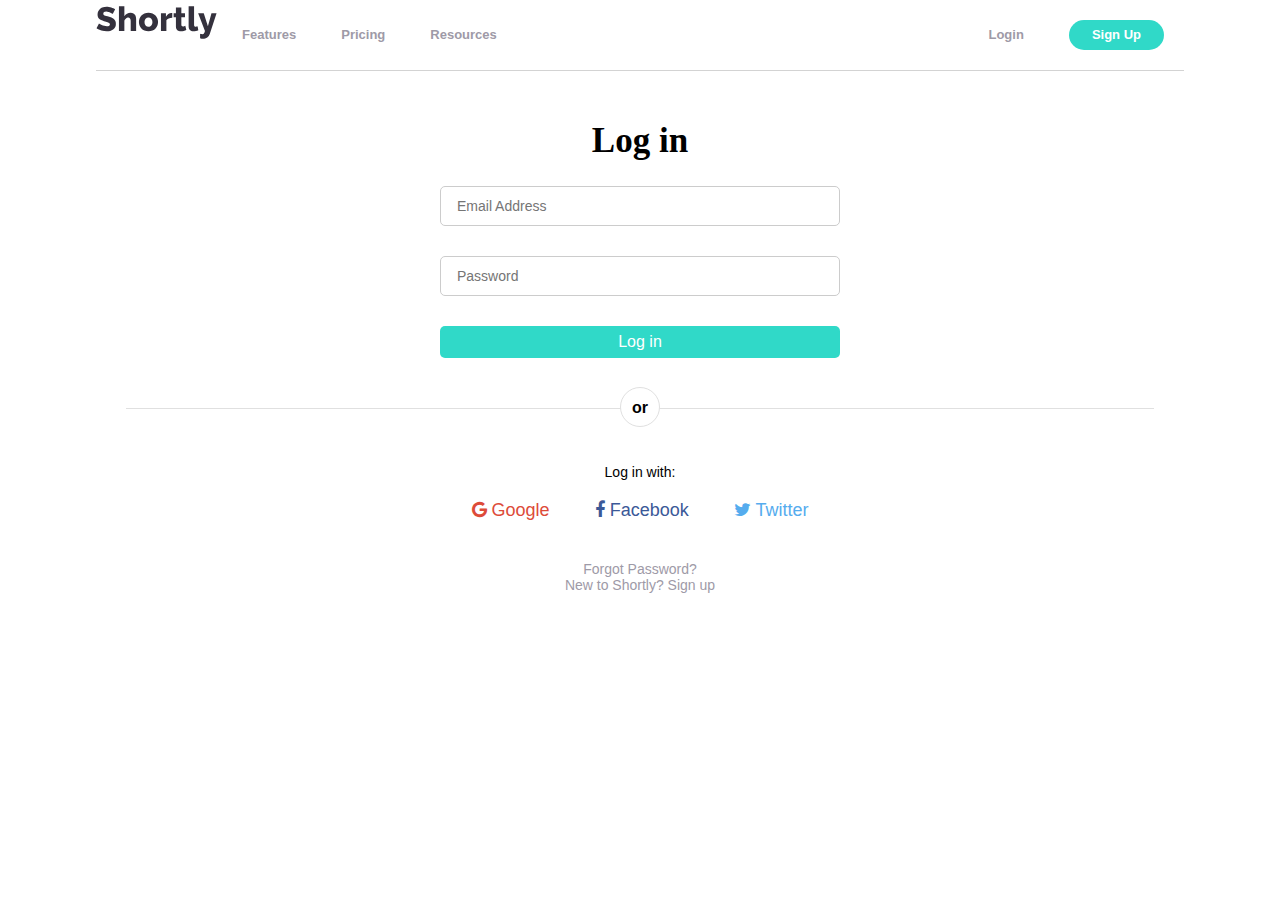
==== login.html @ 2e0719b1 "first commit" ====
<!DOCTYPE html>
<html lang="en">

<head>
    <meta charset="UTF-8">
    <meta name="viewport" content="width=device-width, initial-scale=1.0">
    <link rel="stylesheet" href="/css/signup.css">
    <link rel="stylesheet" media="screen and (max-width: 700px)" href="css/mobile.css"/>
    <link rel="stylesheet" href="https://cdnjs.cloudflare.com/ajax/libs/font-awesome/4.7.0/css/font-awesome.min.css">
    <meta http-equiv="X-UA-Compatible" content="ie=edge">
    <title>Log in</title>
</head>

<body>

    <header class="page-header">
        <div class="container">
          <nav class="navbar" id= "mynavbar">
            <ul class="left-nav">
              <img src="./images/logo.svg" />
              <li><a href="/index.html">Features</a></li>
              <li><a href="/pricing.html">Pricing</a></li>
              <li><a href="/Resources.html">Resources</a></li>
            </ul>
            <!-- .left-nav -->
    
            <ul class="right-nav">
              <li><a href="/login.html">Login</a></li>
              <li><a href="/signup.html" class="btn btn-primary">Sign Up</a></li>
            </ul>
            <!-- .right-nav -->
             <a href="javascript:void(0);" class="icon-" onclick="myFunction()">
              <i class="fa fa-bars"></i>
            </a>
          </nav>
        </div>
        
    </header>
    <div class="container">
        <section class="sign-up-section">

            <form class="sign-up-form" id="form" action="">

                <h1 class="heading">Log in </h1>

                <div class="form-container">
                    <div class="input-container">
                        <input type="email" class="form-input" id="email" name="email" placeholder="Email Address">
                    </div>
                    <p class="errorMsg"></p>
                </div>

                <div class="form-container">
                    <div class="input-container">
                        <input type="password" class="form-input" id="password" name="password" placeholder="Password"
                            type="password">
                    </div>
                    <p class="errorMsg"></p>
                </div>
                <button type="submit" class="btn btn-login"> Log in</button>

                <div class="or-separator">
                    <b>or</b>
                </div>

                <div class="sub-form">
                    <p> Log in with:</p>
                </div>

                <div class="social-media-btn">
                    <a href="#" class="btn-smG"><i class="fa fa-google"></i> Google</a>
                    <a href="#" class="btn-smF"><i class="fa fa-facebook"></i> Facebook</a>
                    <a href="#" class="btn-smT"><i class="fa fa-twitter"></i> Twitter</a>
                </div>

            </form>

            <div class="sub-form">
                <div>
                    <a href="#">Forgot Password? </a>
                </div>
                <div>
                    <a href="./js/signup.js">New to Shortly? Sign up </a>
                </div>

            </div>

        </section>
    </div>

    <script src="js/login.js"></script>
    <script src="./js/url.js"></script>
</body>
---- css/signup.css ----
:root {
    font-size: 62.5%;
}

* {
    padding: 0;
    margin: 0;
    box-sizing: border-box;
}

body {
    font-family: Arial, Helvetica, sans-serif;
    font-size: 1.8rem;
}

/*navbar*/

.container {
    width: 85%;
    margin: 0px auto;
}

/*page-header & navbar*/

.page-header {
    /* padding: 2rem; */
}

.navbar {
    display: flex;
    justify-content: space-between;
}

.navbar ul li {
    display: inline-block;
    /* margin: 2rem; */
    font-size: 1.3rem;
    font-weight: bolder;
}

.navbar a {
    text-decoration: none;
    color: hsl(257, 7%, 63%);
    transition: 0.2s;
    display: inline-block;
    line-height: 30px;
    height: 30px;
    margin: 2rem;
}

.navbar a:hover {
    color: #222026;
}

a.nav-logo {
    color: #222026;
    font-weight: bold;
}

.navbar .icon- {
display: none;
}



/*Additional style to navbar*/
.navbar {
    border-bottom: 1px solid #D3D3D3;
}

/*Main Form*/

.heading {
    font-size: 3.5rem;
    font-family: Cambria, Cochin, Georgia, Times, 'Times New Roman', serif;
    text-align: center;
    padding-bottom: 10px;
    margin: 0 0 15px;
}

.sign-up-section {
    padding-top: 20px;
    /* max-width: 1200px; */
    margin: auto;
    position:relative;
    text-align: center;
    margin: auto;
}

.form-container {
    margin-bottom: 30px;
    
}

/*error messages*/
.errorMsg {
    font-size: 1.4rem;
    text-align: left;
    color: #e74c3c;
}

.sign-up-form {
    padding: 30px;
    background-color: #fff;
}

.form-input {
    border-radius: 5px;
    transition: all 0.5s;
    padding: 10px 16px;
    line-height: 1.3333333;
    display: block;
    max-width: 400px;
    width: 100%;
    margin: auto;
    height: 40px;
    font-size: 14px;
    color: #555;
    background-color: #fff;
    border: 1px solid #ccc;
}

.or-separator {
    margin: 50px 0 15px;
    position: relative;
    text-align: center;
    width: 100%;
    border-top: 1px solid #e0e0e0;
}

.or-separator:before {
    content: '';
    display: block;
    width: 100%;
    height: 1px;
    /* background: #dde0e2; */
    position: absolute;
}
.or-separator b {
    padding: 0 10px;
    width: 40px;
    height: 40px;
    font-size: 16px;
    text-align: center;
    line-height: 40px;
    background: #fff;
    display: inline-block;
    border: 1px solid #e0e0e0;
    border-radius: 50%;
    position: relative;
    top: -22px;
    z-index: 1;
}

/*Styling the button*/

.btn {
    padding: 0 2.3rem;
    /*display: block;*/
    border-radius: 200px;
}

.btn-secondary {
    display: block;
    border: 0;
    max-width: 400px;
    width: 100%;
    padding: 0.7rem 2.5rem;
    border-radius: 5px;
    font-size: 1.6rem;
    color: #fff;
    font-weight: bolder;
    background-color: #30d9c8;
    margin-left: auto;
    margin-right: auto;
}

.social-media-btn {
    text-align: center;
}

.btn-smF{
    display: inline-block;
    border-radius: 10px;
    padding: 1rem 2rem;
    margin: 1rem 0 0 0;
    color: #3B5998;
}
.btn-smG {
    display: inline-block;
    border-radius: 10px;
    padding: 1rem 2rem;
    margin: 1rem 0 0 0;
    color: #dd4b39;
}
.btn-smT {
    display: inline-block;
    border-radius: 10px;
    padding: 1rem 2rem;
    margin: 1rem 0 0 0;
    color:#55ACEE;
}
.btn-login {
    display: block;
    border: 0;
    width: 100%;
    padding: 0.7rem 2.5rem;
    border-radius: 5px;
    font-size: 1.6rem;
    color: #fff;
    max-width: 400px;
    background-color: #30d9c8;
    margin-left: auto;
    margin-right: auto;
}

.btn-primary {
    background: #30d9c8;
    color: #fff !important;
}

/*Links*/

a {
    text-decoration: none;
    color: hsl(257, 7%, 63%);
    transition: 0.2s;
}

a:hover {
    color: #222026;
}

button:hover {
    color: #222026;
}

.sub-form {
    display: block;
    font-size: 1.4rem;
}

.alter {
    padding-bottom: 10px;
}
---- css/mobile.css ----
/* When the screen is less than 600 pixels wide, hide all links, except for the first one ("Home"). Show the link that contains should open and close the topnav (.icon) */

.navbar a {
  display: none;
}
.navbar #active{
  display: block;
}
.navbar a.icon {
  float: right;
  display: block;
}

.navbar {
  padding: 20px;
 
}

/* The "responsive" class is added to the navbar with JavaScript when the user clicks on the icon. This class makes the navbar look good on small screens (display the links vertically instead of horizontally) */

.navbar.responsive {
  position: relative;
  /* display: flex; */
  /* flex-direction: column; */
  background-color: hsl(257, 27%, 26%);
}

.navbar.responsive a{
  float: none;
  display: block;
  text-align: center;
  background-color: hsl(257, 27%, 26%);
  color: white;
}
  

.navbar.responsive a.icon {
position: absolute;
right: 0;
top: 0;
background-color: white;
margin-bottom: 20px;
color: black;
}

.navbar .responsive a #active {
  text-align: left;
  display: inline;
  /* background-color: hsl(257, 27%, 26%); */
  background-color: white;
}

 .right-nav {
  text-align: center;
  display: block;
  width: 100%;
  /* padding:10px 25px; */
  background-color: hsl(257, 27%, 26%);
  border-bottom-left-radius: 10px;
  border-bottom-right-radius: 10px;
} 

.navbar .right-nav .btn-primary {
  margin-left: 14px;
  margin-right: 14px;
  margin-bottom: 20px;
  background-color: hsl(180, 66%, 49%);
}

.features {
  margin-top: 20px;
  border-top-left-radius: 10px;
  border-top-right-radius: 10px;
}


/* MAIN CONTENT OF THE PAGE  */
.main-content {
  margin-top: 50px;
  flex-direction: column-reverse;
  padding: 20px;
  overflow: hidden;
}

.info-description br {
content: ' ';
}

.info {
  text-align: center;
  width: 100%;
  align-items: center;
}

.statistics-paragraph br{
  content: ' ';
}

.info h1.info-heading {
  font-size: 4rem;
  padding-top: 1rem;
}

.info .info-description {
  text-align: center;
}

.btn {
  display: block;
  margin-left: auto;
  margin-right: auto;
  padding: 1rem 2.3rem;
  border-radius: 200px;
  border: none;
}

/* url form */
.url-form {
  display: block;
}

.url-input {
  /* display: block; */
  margin-left: auto;
  margin-right: auto;
  padding: 1.5rem 2.5rem;
  border-radius: 5px;
  border: 0;
  width: 100%;
}

.url-form{
flex-direction: column;
}

.btn-secondary {
  display: block;
  margin-left: auto;
  margin-right: auto;
  padding: 1.5rem 2.5rem;
  width: 100%;
}

/* statistics boxes */
.box p {
  font-size: 1.1rem;
  line-height: 15px;
  text-align: center;
}

.statistics-info{
  padding: 2rem 0;
}

.statistics-box {
  display: flex;
  flex-direction: column;
justify-content: space-around;
}
  /* align-items: center; */
  /* justify-content: center; */

/* .icon {
  top: -20px;
  left: 100px;
  color:black;  
} */

.sub-heading {
  text-align: center;
}

.records-box-container {
  padding-top: 0px;
}

.customizable-container {
  padding-top: 0px;
}

footer {
  flex-direction: column;
  align-items: center;
  justify-content: center;
  padding: 50px 0;
}

footer .footer {
  align-items: center;
}

footer .icons {
  padding-top: 40px;
}

footer .footer a:first-child {
  padding-top: 40px;
}



.social-media-logo {
  display: inline-block;
  flex-direction: row;
  align-self: center;
  justify-content: center;
  align-items: center;
}


/* Resources */
#home-articles .articles-container {
  grid-template-columns: 1fr;
}
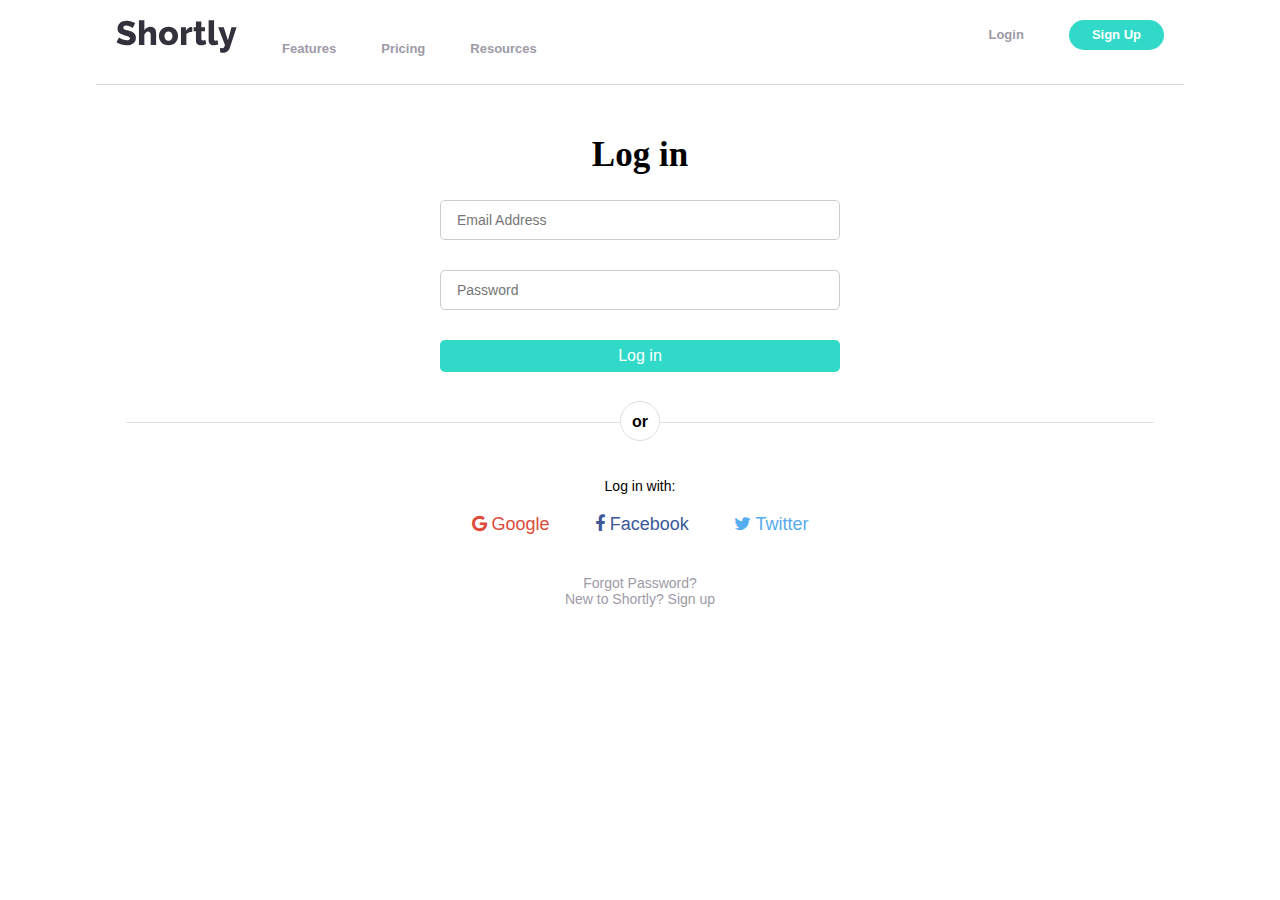
==== commit e7060c3f: "activating logo as home button" ====
--- a/login.html
+++ b/login.html
@@ -17,7 +17,7 @@
         <div class="container">
           <nav class="navbar" id= "mynavbar">
             <ul class="left-nav">
-              <img src="./images/logo.svg" />
+                <a href="/index.html" id ="active"><img src="/images/logo.svg" alt=""></a>
               <li><a href="/index.html">Features</a></li>
               <li><a href="/pricing.html">Pricing</a></li>
               <li><a href="/Resources.html">Resources</a></li>
@@ -80,7 +80,7 @@
                     <a href="#">Forgot Password? </a>
                 </div>
                 <div>
-                    <a href="./js/signup.js">New to Shortly? Sign up </a>
+                    <a href="./signup.html">New to Shortly? Sign up </a>
                 </div>
 
             </div>
@@ -88,6 +88,6 @@
         </section>
     </div>
 
-    <script src="js/login.js"></script>
+    <script src="./js /login.js"></script>
     <script src="./js/url.js"></script>
 </body>--- a/css/mobile.css
+++ b/css/mobile.css
@@ -12,7 +12,7 @@
 }
 
 .navbar {
-  padding: 20px;
+  /* padding: 20px; */
  
 }
 
@@ -55,7 +55,7 @@
   display: block;
   width: 100%;
   /* padding:10px 25px; */
-  background-color: hsl(257, 27%, 26%);
+  /* background-color: hsl(257, 27%, 26%); */
   border-bottom-left-radius: 10px;
   border-bottom-right-radius: 10px;
 } 
@@ -76,7 +76,7 @@
 
 /* MAIN CONTENT OF THE PAGE  */
 .main-content {
-  margin-top: 50px;
+  /* margin-top: 50px; */
   flex-direction: column-reverse;
   padding: 20px;
   overflow: hidden;
@@ -197,8 +197,6 @@
   padding-top: 40px;
 }
 
-
-
 .social-media-logo {
   display: inline-block;
   flex-direction: row;
